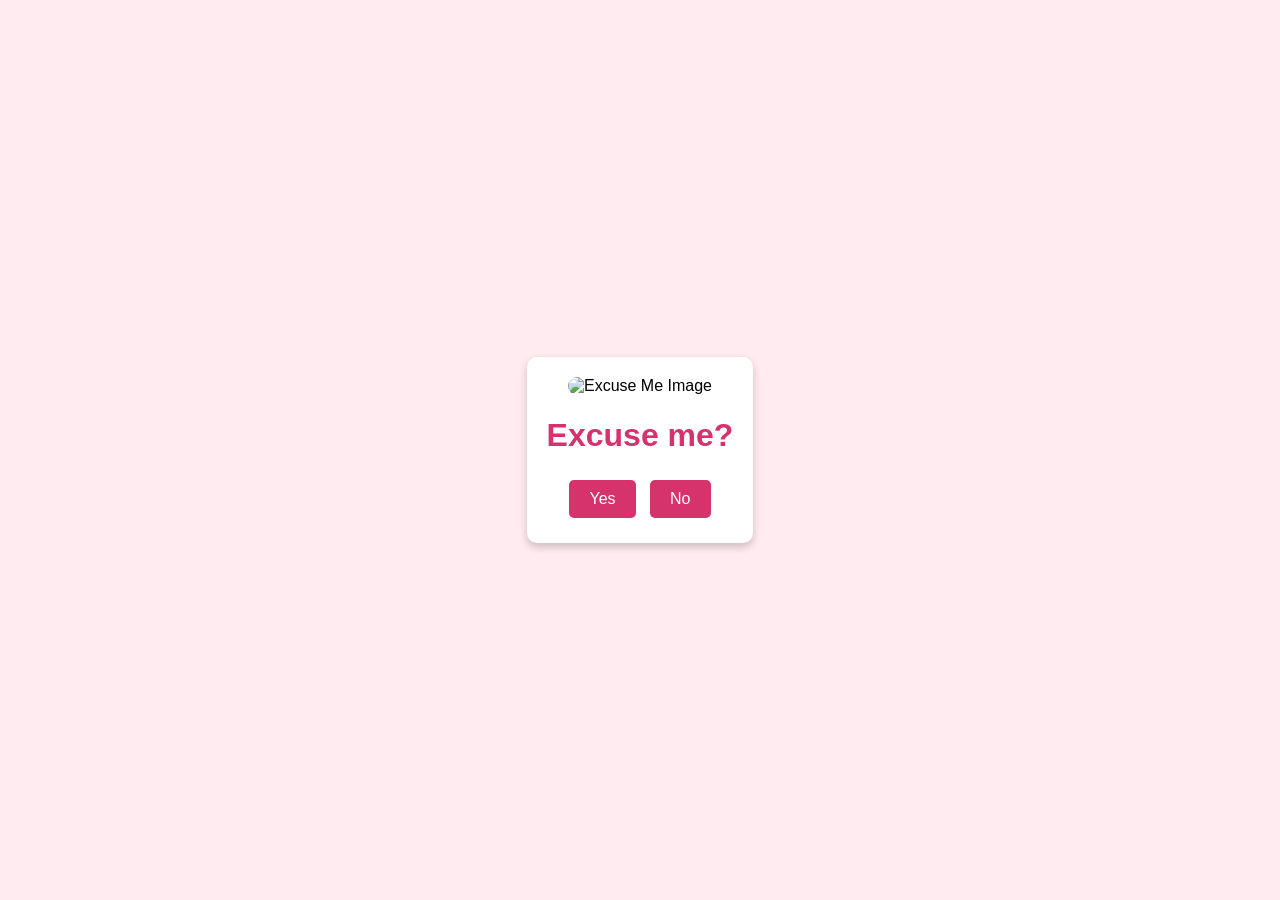
==== no-page-2.html @ e474d872 "Add files via upload" ====
<!DOCTYPE html>
<html lang="en">
<head>
  <meta charset="UTF-8">
  <meta name="viewport" content="width=device-width, initial-scale=1.0">
  <title>Excuse Me?</title>
  <link rel="stylesheet" href="style.css">
</head>
<body>
  <div class="container">
    <img src="images/excuse-me.jpg" alt="Excuse Me Image" class="image">
    <h1>Excuse me?</h1>
    <div class="buttons">
      <button onclick="redirectToYes()">Yes</button>
      <button onclick="redirectToNo()">No</button>
    </div>
  </div>
  <script src="script.js"></script>
</body>
</html>
---- style.css ----
/* General Styles */
body {
    font-family: Arial, sans-serif;
    background-color: #ffebf0;
    display: flex;
    justify-content: center;
    align-items: center;
    height: 100vh;
    margin: 0;
  }
  
  .container {
    text-align: center;
    background-color: white;
    padding: 20px;
    border-radius: 10px;
    box-shadow: 0 4px 8px rgba(0, 0, 0, 0.2);
  }
  
  .image {
    max-width: 100%;
    height: auto;
    border-radius: 10px;
  }
  
  h1 {
    color: #d6336c;
    font-size: 2rem;
  }
  
  .buttons {
    margin-top: 20px;
  }
  
  button {
    background-color: #d6336c;
    color: white;
    border: none;
    padding: 10px 20px;
    margin: 5px;
    border-radius: 5px;
    cursor: pointer;
    font-size: 1rem;
  }
  
  button:hover {
    background-color: #c2255c;
  }
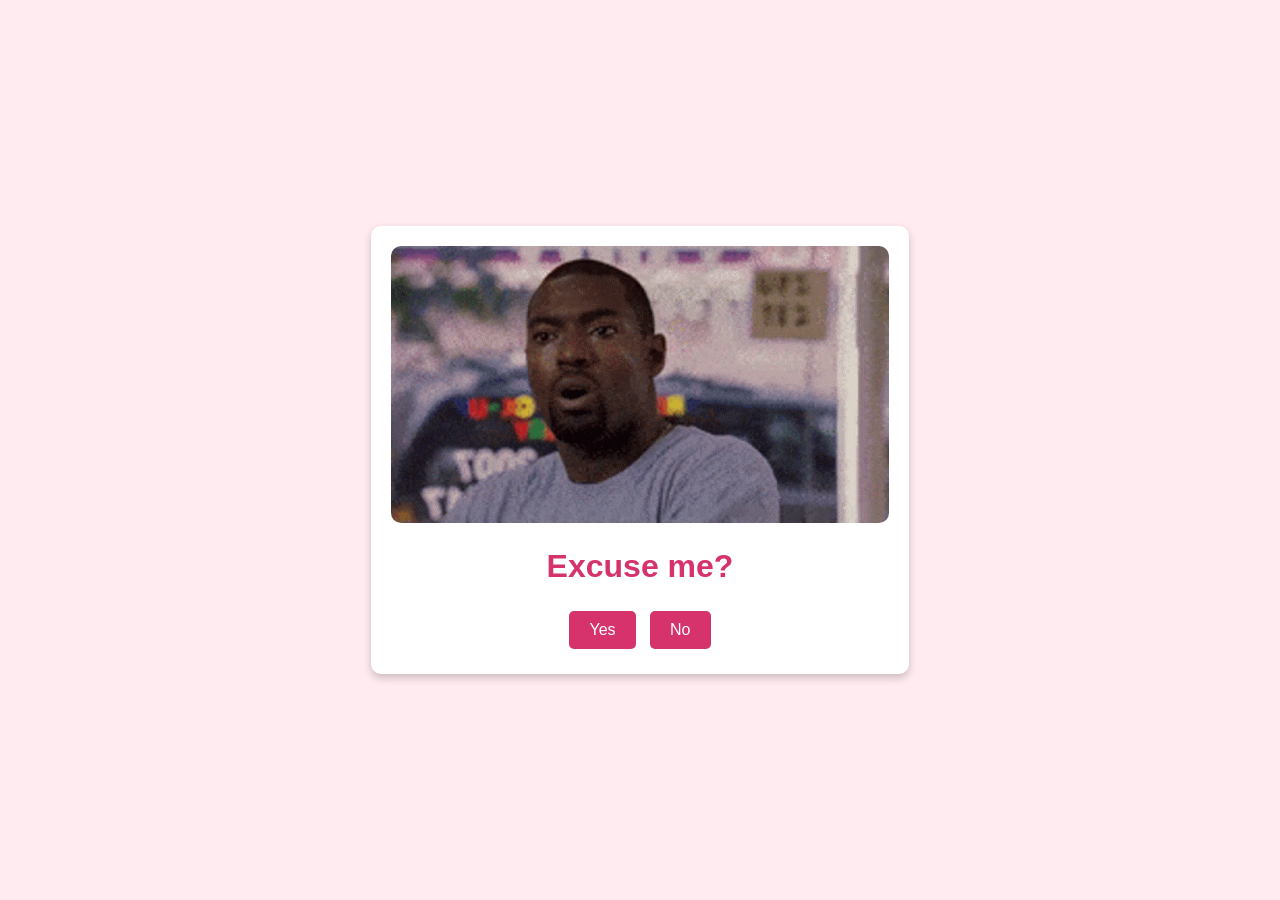
==== commit 1e15c81c: "Add files via upload" ====
--- a/no-page-2.html
+++ b/no-page-2.html
@@ -8,7 +8,7 @@
 </head>
 <body>
   <div class="container">
-    <img src="images/excuse-me.jpg" alt="Excuse Me Image" class="image">
+    <img src="images/excuseme.gif" alt="Excuse Me Image" class="image">
     <h1>Excuse me?</h1>
     <div class="buttons">
       <button onclick="redirectToYes()">Yes</button>
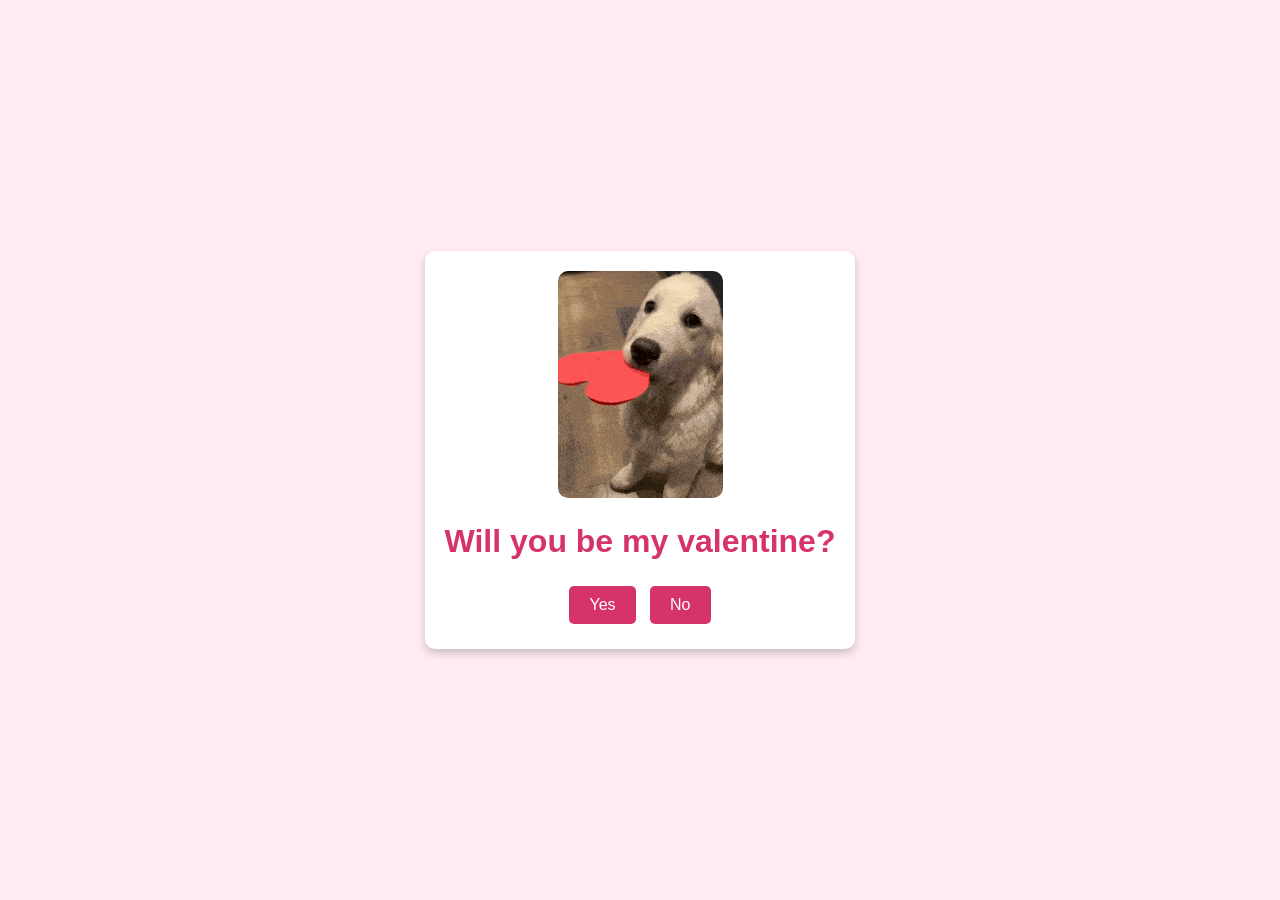
==== commit dd962a85: "Add files via upload" ====
--- a/no-page-2.html
+++ b/no-page-2.html
@@ -15,6 +15,21 @@
       <button onclick="redirectToNo()">No</button>
     </div>
   </div>
-  <script src="script.js"></script>
+  <script>
+    // Check if the user has started the interaction
+    if (!sessionStorage.getItem('started')) {
+      window.location.href = "index.html";
+    }
+
+    // Function to redirect to the "Yes" page
+    function redirectToYes() {
+      window.location.href = "yes-page.html";
+    }
+
+    // Function to redirect to the next "No" page
+    function redirectToNo() {
+      window.location.href = "no-page-3.html";
+    }
+  </script>
 </body>
 </html>
